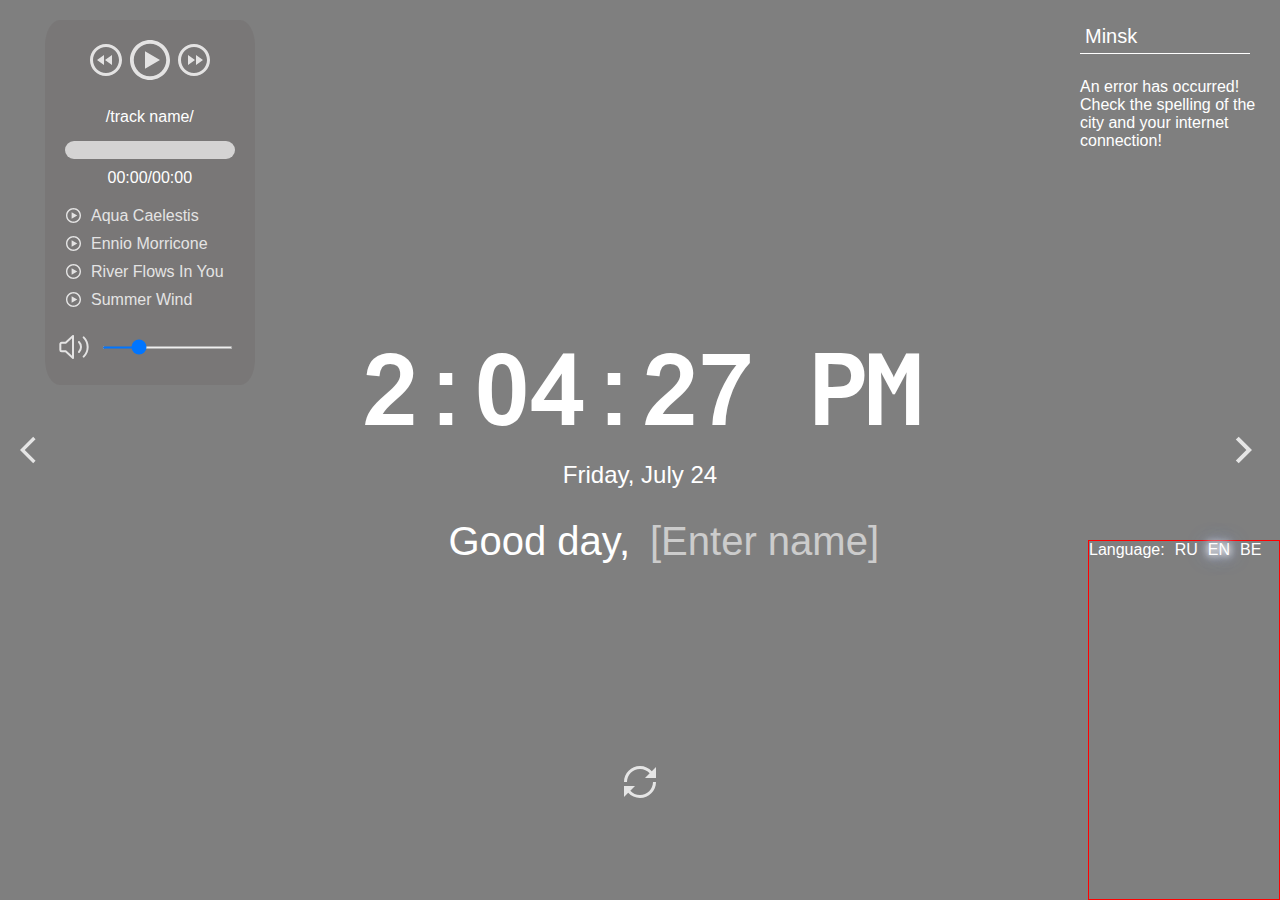
==== momentum/index.html @ e4da8e30 "feat: add settings block" ====
<!DOCTYPE html>
<html lang="en">
<head>
  <meta charset="UTF-8" />
  <meta name="viewport" content="width=device-width, initial-scale=1.0" />
  <link href="assets/favicon.ico" rel="shortcut icon" />
  <link rel="stylesheet" href="css/owfont-regular.css" />
  <link rel="stylesheet" href="css/style.css" />
  <title>momentum</title>
</head>
<body>
  	<header class="header">
		<div class="player">
			<audio src="" class="audio"></audio>
			<div class="player-controls">
				<button class="play-prev player-icon"></button>
				<button class="play player-icon"></button>
				<button class="play-next player-icon"></button>
			</div>
			<div class="track-name">/track name/</div>
			<div class="progress-container">
				<div class="progress-bar"></div>
			</div>
			<div class="audio-time">
				00:00/00:00
			</div>
			<ul class="play-list"></ul>
			<div class="volume-control">
				<button class="mute"></button>
				<input type="range" class="volume-progress" value="25">
			</div>
		</div>
		<div class="weather">
			<input type="text" class="city" placeholder=""/>
			<i class="weather-icon owf"></i>
			<div class="weather-error"></div>
			<div class="description-container">
				<span class="temperature"></span>
				<span class="weather-description"></span>
			</div>
			<div class="wind"></div>
			<div class="humidity"></div>
    	</div>
  	</header>
 	<main class="main">
		<div class="slider-icons">
			<button class="slide-prev slider-icon"></button>
			<button class="slide-next slider-icon"></button>
		</div>
		<time class="time"></time>
		<date class="date"></date>
		<div class="greeting-container">
			<span class="greeting"></span>
			<input type="text" class="name" placeholder=""/>
		</div>
	</main>
  	<footer class="footer">
		<button class="change-quote"></button>
		<div>
			<div class="quote"></div>
			<div class="author"></div>
		</div>
		<div class="settings">
			<div class="language">
				<span>Language:</span>
				<label for="ru" class="label ru">RU</label>
				<input type="radio" name="language" id="ru" class="radio" value="ru">
				<label for="en" class="label en playing">EN</label>
				<input type="radio" name="language" id="en" class="radio" value="en" checked>
				<label for="be" class="label be">BE</label>
				<input type="radio" name="language" id="be" class="radio" value="be">
			</div>
			<div class="photo-source">

			</div>
			<div class="photo-tags">

			</div>
			<div class="show-items">

			</div>
		</div>
  	</footer>
  	<script src="js/script.js" type="module"></script>
</body>
</html>
---- momentum/css/owfont-regular.css ----
/*!
 *  owfont-regular 1.0.0 by Deniz Fuchidzhiev - http://websygen.com
 *  License - font: SIL OFL 1.1, css: MIT License
 */
/* FONT PATH
 * -------------------------- */
@font-face {
  font-family: 'owfont';
  src: url('../assets/fonts/owfont-regular.eot?v=1.0.0');
  src: url('../assets/fonts/owfont-regular.eot?#iefix&v=1.0.0') format('embedded-opentype'),
	   url('../assets/fonts/owfont-regular.woff') format('woff'),
	   url('../assets/fonts/owfont-regular.ttf') format('truetype'),
	   url('../assets/fonts/owfont-regular.svg#owf-regular') format('svg');
  font-weight: normal;
  font-style: normal;
}
.owf {
  display: inline-block;
  font: normal normal normal 14px/1 owfont;
  font-size: inherit;
  text-rendering: auto;
  -webkit-font-smoothing: antialiased;
  -moz-osx-font-smoothing: grayscale;
  transform: translate(0, 0);
}
/* makes the font 33% larger relative to the icon container */
.owf-lg {
  font-size: 1.33333333em;
  line-height: 0.75em;
  vertical-align: -15%;
}
.owf-2x {
  font-size: 2em;
}
.owf-3x {
  font-size: 3em;
}
.owf-4x {
  font-size: 4em;
}
.owf-5x {
  font-size: 5em;
}
.owf-fw {
  width: 1.28571429em;
  text-align: center;
}
.owf-ul {
  padding-left: 0;
  margin-left: 2.14285714em;
  list-style-type: none;
}
.owf-ul > li {
  position: relative;
}
.owf-li {
  position: absolute;
  left: -2.14285714em;
  width: 2.14285714em;
  top: 0.14285714em;
  text-align: center;
}
.owf-li.owf-lg {
  left: -1.85714286em;
}
.owf-border {
  padding: .2em .25em .15em;
  border: solid 0.08em #eeeeee;
  border-radius: .1em;
}
.owf-pull-right {
  float: right;
}
.owf-pull-left {
  float: left;
}
.owf.owf-pull-left {
  margin-right: .3em;
}
.owf.owf-pull-right {
  margin-left: .3em;
}

/* owfont uses the Unicode Private Use Area (PUA) to ensure screen
   readers do not read off random characters that represent icons */
   
/*   Weather Condition Codes    */
   
/*   Thunderstorm - - - - - - - - - - - - - - - - - - - - - - - - - - - - - - - - - - - -    */
   
/* thunderstorm with light rain */
.owf-200:before,
.owf-200-d:before,
.owf-200-n:before {
  content: "\EB28";
}
/* thunderstorm with rain */
.owf-201:before,
.owf-201-d:before,
.owf-201-n:before {
  content: "\EB29";
}
/* thunderstorm with heavy rain */
.owf-202:before,
.owf-202-d:before,
.owf-202-n:before {
  content: "\EB2A";
}
/*  light thunderstorm  */
.owf-210:before,
.owf-210-d:before,
.owf-210-n:before {
  content: "\EB32";
}
/*  thunderstorm  */
.owf-211:before,
.owf-211-d:before,
.owf-211-n:before {
  content: "\EB33";
}
/*   heavy thunderstorm   */
.owf-212:before,
.owf-212-d:before,
.owf-212-n:before {
  content: "\EB34";
}
/*   ragged thunderstorm   */
.owf-221:before,
.owf-221-d:before,
.owf-221-n:before {
  content: "\EB3D";
}
/*  thunderstorm with light drizzle    */
.owf-230:before,
.owf-230-d:before,
.owf-230-n:before {
  content: "\EB46";
}
/*  thunderstorm with drizzle     */
.owf-231:before,
.owf-231-d:before,
.owf-231-n:before {
  content: "\EB47";
}
/* thunderstorm with heavy drizzle     */
.owf-232:before,
.owf-232-d:before,
.owf-232-n:before {
  content: "\EB48";
}

/*   Drizzle - - - - - - - - - - - - - - - - - - - - - - - - - - - - - - - - - - - -    */

/*  light intensity drizzle */
.owf-300:before,
.owf-300-d:before,
.owf-300-n:before {
  content: "\EB8C";
}
/*  drizzle */
.owf-301:before,
.owf-301-d:before,
.owf-301-n:before {
  content: "\EB8D";
}
/*  heavy intensity drizzle  */
.owf-302:before,
.owf-302-d:before,
.owf-302-n:before {
  content: "\EB8E";
}
/*   light intensity drizzle rain  */
.owf-310:before,
.owf-310-d:before,
.owf-310-n:before {
  content: "\EB96";
}
/*  drizzle rain  */
.owf-311:before,
.owf-311-d:before,
.owf-311-n:before {
  content: "\EB97";
}
/* heavy intensity drizzle rain */
.owf-312:before,
.owf-312-d:before,
.owf-312-n:before {
  content: "\EB98";
}
/* shower rain and drizzle  */
.owf-313:before,
.owf-313-d:before,
.owf-313-n:before {
  content: "\EB99";
}
/* heavy shower rain and drizzle*/
.owf-314:before,
.owf-314-d:before,
.owf-314-n:before {
  content: "\EB9A";
}
/* shower drizzle */
.owf-321:before,
.owf-321-d:before,
.owf-321-n:before {
  content: "\EBA1";
}

/*   Rain - - - - - - - - - - - - - - - - - - - - - - - - - - - - - - - - - - - -    */

/* light rain  */
.owf-500:before,
.owf-500-d:before,
.owf-500-n:before {
  content: "\EC54";
}
/* moderate rain  */
.owf-501:before,
.owf-501-d:before,
.owf-501-n:before {
  content: "\EC55";
}
/* heavy intensity rain  */
.owf-502:before,
.owf-502-d:before,
.owf-502-n:before {
  content: "\EC56";
}
/* very heavy rain   */
.owf-503:before,
.owf-503-d:before,
.owf-503-n:before {
  content: "\EC57";
}
/* extreme rain    */
.owf-504:before,
.owf-504-d:before,
.owf-504-n:before {
  content: "\EC58";
}
/* freezing rain    */
.owf-511:before,
.owf-511-d:before,
.owf-511-n:before {
  content: "\EC5F";
}
/*  light intensity shower rain    */
.owf-520:before,
.owf-520-d:before,
.owf-520-n:before {
  content: "\EC68";
}
/* shower rain  */
.owf-521:before,
.owf-521-d:before,
.owf-521-n:before {
  content: "\EC69";
}
/*  heavy intensity shower rain  */
.owf-522:before,
.owf-522-d:before,
.owf-522-n:before {
  content: "\EC6A";
}
/* ragged shower rain  */
.owf-531:before,
.owf-531-d:before,
.owf-531-n:before {
  content: "\EC73";
}

/*   Snow - - - - - - - - - - - - - - - - - - - - - - - - - - - - - - - - - - - -    */

/* light snow  */
.owf-600:before,
.owf-600-d:before,
.owf-600-n:before {
  content: "\ECB8";
}
/*  snow  */
.owf-601:before,
.owf-601-d:before,
.owf-601-n:before {
  content: "\ECB9";
}
/*   heavy snow   */
.owf-602:before,
.owf-602-d:before,
.owf-602-n:before {
  content: "\ECBA";
}
/*  sleet  */
.owf-611:before,
.owf-611-d:before,
.owf-611-n:before {
  content: "\ECC3";
}
/*   shower sleet */
.owf-612:before,
.owf-612-d:before,
.owf-612-n:before {
  content: "\ECC4";
}
/* light rain and snow */
.owf-615:before,
.owf-615-d:before,
.owf-615-n:before {
  content: "\ECC7";
}
/* rain and snow  */
.owf-616:before,
.owf-616-d:before,
.owf-616-n:before {
  content: "\ECC8";
}
/* light shower snow  */
.owf-620:before,
.owf-620-d:before,
.owf-620-n:before {
  content: "\ECCC";
}
/* shower snow  */
.owf-621:before,
.owf-621-d:before,
.owf-621-n:before {
  content: "\ECCD";
}
/* heavy shower snow  */
.owf-622:before,
.owf-622-d:before,
.owf-622-n:before {
  content: "\ECCE";
}

/*   Atmosphere - - - - - - - - - - - - - - - - - - - - - - - - - - - - - - - - - - - -    */

/* mist */
.owf-701:before,
.owf-701-d:before,
.owf-701-n:before {
  content: "\ED1D";
}
/* smoke */
.owf-711:before,
.owf-711-d:before,
.owf-711-n:before {
  content: "\ED27";
}
/* haze */
.owf-721:before,
.owf-721-d:before,
.owf-721-n:before {
  content: "\ED31";
}
/* Sand/Dust Whirls */
.owf-731:before,
.owf-731-d:before,
.owf-731-n:before {
  content: "\ED3B";
}
/* Fog */
.owf-741:before,
.owf-741-d:before,
.owf-741-n:before {
  content: "\ED45";
}
/* sand */
.owf-751:before,
.owf-751-d:before,
.owf-751-n:before {
  content: "\ED4F";
}
/* dust */
.owf-761:before,
.owf-761-d:before,
.owf-761-n:before {
  content: "\ED59";
}
/*  VOLCANIC ASH  */
.owf-762:before,
.owf-762-d:before,
.owf-762-n:before {
  content: "\ED5A";
}
/* SQUALLS */
.owf-771:before,
.owf-771-d:before,
.owf-771-n:before {
  content: "\ED63";
}
/* TORNADO */
.owf-781:before,
.owf-781-d:before,
.owf-781-n:before {
  content: "\ED6D";
}

/*   Clouds - - - - - - - - - - - - - - - - - - - - - - - - - - - - - - - - - - - -    */

/*  sky is clear  */  /*  Calm  */
.owf-800:before,
.owf-800-d:before,
.owf-951:before,
.owf-951-d:before {
  content: "\ED80";
}
.owf-800-n:before,
.owf-951-n:before {
  content: "\F168";
}
/*  few clouds   */
.owf-801:before,
.owf-801-d:before {
  content: "\ED81";
}
.owf-801-n:before {
  content: "\F169";
}
/* scattered clouds */
.owf-802:before,
.owf-802-d:before {
  content: "\ED82";
}
.owf-802-n:before {
  content: "\F16A";
}
/* broken clouds  */
.owf-803:before,
.owf-803-d:before,
.owf-803-n:before {
  content: "\ED83";
}
/* overcast clouds  */
.owf-804:before,
.owf-804-d:before,
.owf-804-n:before {
  content: "\ED84";
}

/*   Extreme - - - - - - - - - - - - - - - - - - - - - - - - - - - - - - - - - - - -    */

/* tornado  */
.owf-900:before,
.owf-900-d:before,
.owf-900-n:before {
  content: "\EDE4";
}
/*  tropical storm  */
.owf-901:before,
.owf-901-d:before,
.owf-901-n:before {
  content: "\EDE5";
}
/* hurricane */
.owf-902:before,
.owf-902-d:before,
.owf-902-n:before {
  content: "\EDE6";
}
/* cold */
.owf-903:before,
.owf-903-d:before,
.owf-903-n:before {
  content: "\EDE7";
}
/* hot */
.owf-904:before,
.owf-904-d:before,
.owf-904-n:before {
  content: "\EDE8";
}
/* windy */
.owf-905:before,
.owf-905-d:before,
.owf-905-n:before {
  content: "\EDE9";
}
/* hail */
.owf-906:before,
.owf-906-d:before,
.owf-906-n:before {
  content: "\EDEA";
}

/*   Additional - - - - - - - - - - - - - - - - - - - - - - - - - - - - - - - - - - - -    */

/* Setting */
.owf-950:before,
.owf-950-d:before,
.owf-950-n:before {
  content: "\EE16";
}
/*  Light breeze  */
.owf-952:before,
.owf-952-d:before,
.owf-952-n:before {
  content: "\EE18";
}
/*  Gentle Breeze  */
.owf-953:before,
.owf-953-d:before,
.owf-953-n:before {
  content: "\EE19";
}
/*  Moderate breeze  */
.owf-954:before,
.owf-954-d:before,
.owf-954-n:before {
  content: "\EE1A";
}
/* Fresh Breeze  */
.owf-955:before,
.owf-955-d:before,
.owf-955-n:before {
  content: "\EE1B";
}
/* Strong  Breeze  */
.owf-956:before,
.owf-956-d:before,
.owf-956-n:before {
  content: "\EE1C";
}
/* High wind, near gale  */
.owf-957:before,
.owf-957-d:before,
.owf-957-n:before {
  content: "\EE1D";
}
/* Gale */
.owf-958:before,
.owf-958-d:before,
.owf-958-n:before {
  content: "\EE1E";
}
/*  Severe Gale  */
.owf-959:before,
.owf-959-d:before,
.owf-959-n:before {
  content: "\EE1F";
}
/* Storm */
.owf-960:before,
.owf-960-d:before,
.owf-960-n:before {
  content: "\EE20";
}
/*  Violent Storm  */
.owf-961:before,
.owf-961-d:before,
.owf-961-n:before {
  content: "\EE21";
}
/* Hurricane */
.owf-962:before,
.owf-962-d:before,
.owf-962-n:before {
  content: "\EE22";
}
---- momentum/css/style.css ----
@font-face {
  font-family: 'Arial-MT';
  src: url("../assets/fonts/Arial-MT.woff"); /* Путь к файлу со шрифтом */
 }

* {
  box-sizing: border-box;
  margin: 0;
  padding: 0;
}

body {
  width: 100%;	
  min-width: 480px;
  min-height: 100vh;
  font-family: 'Arial', sans-serif;
  font-size: 16px;
  color: #fff;
  text-align: center;
  background: url() center/cover no-repeat, rgba(0, 0, 0, 0.5);
  background-blend-mode: multiply;
  transition: background-image 1s ease-in-out;
}

.header {
  display: flex;
  justify-content: space-between;
  align-items: flex-start;
  width: 100%;
  height: 30vh;
  min-height: 220px;  
  padding: 20px;
}
.player {
	position: relative;
	left: 2%;
	z-index: 1;
	display: flex;
	flex-direction: column;
	align-items: center;
	background: rgba(112, 105, 105, 0.349);
	border-radius: 7%;
	padding: 20px;
}
.player-controls {
  display: flex;
  align-items: center;
  justify-content: space-between;
  width: 120px;
  margin-bottom: 28px;
}

.progress-container {
	width: 100%;
	height: 2vh;
	background: #ffffffad;
	border-radius: 10px;
	margin: 15px 0 10px;
	display: flex;
	align-items: center;
	padding: 0;
	cursor: pointer;
}

.progress-bar {
	margin: 0 3px;
	height: 1.5vh;
	border-radius: 10px;
	background: #3469f0;
}

.play-list {
  	text-align: left;
	margin: 15px 0;
}

.play-item {
  position: relative;
  padding: 5px;
  padding-left: 20px;
  list-style: none;
  opacity: .8;
  cursor: pointer;
  transition: 0.7s;
}

.playing {
	text-shadow: 
	0 0 7px #ffffff,
    0 0 10px #ffffff,
    0 0 15px #ffffff,
    0 0 20px #3469f0;
}
.volume-control {
	width: 100%;
	height: 4vh;
	display: flex;
	justify-content: space-between;
	align-items: center;
	gap: 5px;
}

.mute {
	background: url('../assets/svg/unmute_white.svg') center/cover no-repeat;
	flex: 1 0 25%;
	margin-left: -7%;
}

.unmute {
	background: url('../assets/svg/mute_white.svg') center/cover no-repeat;
}

.volume-container {
	flex: 4 0 70%;
	height: 2vh;
	border-radius: 10px;
	background: #ffffffad;
	cursor: pointer;
	display: flex;
	align-items: center;
}

.volume-progress {
	width: 100%;
	margin: 0 2px;
	height: 3px;
	border-radius: 10px;
	background: #3469f0;
	cursor: pointer;
}

.play-item:hover {
  opacity: 1;
}

.play-item::before {
  content: '';  
  background: url("../assets/svg/play.svg") center / 15px no-repeat;
  display: inline-block;
  width: 15px;
  height: 15px;
  position: absolute;
  left: -5px;
  top: 6px;
}

.playing::before {
	background: url("../assets/svg/pause.svg") center / 15px no-repeat;
}

.item-active::before {
  color: #C5B358;
}

.player-icon,
.slider-icon,
.mute,
.change-quote {
  width: 32px;
  height: 32px;
  background-size: 32px 32px;
  background-position: center center;
  background-repeat: no-repeat;
  background-color: transparent;
  border: 0;
  outline: 0;
  opacity: .8;
  cursor: pointer;
  transition: .3s;  
}

.player-icon:hover,
.slider-icon:hover,
.change-quote:hover {
  opacity: 1;
}

.player-icon:active,
.slider-icon:active,
.change-quote:active {
  border: 0;
  outline: 0;  
  transform: scale(1.1);
}

.play {
  width: 40px;
  height: 40px;
  background-size: 40px 40px;
  background-image: url("../assets/svg/play.svg");
}

.pause {
  background-image: url("../assets/svg/pause.svg");
}

.play-prev {
  background-image: url("../assets/svg/play-prev.svg");
}

.play-next {
  background-image: url("../assets/svg/play-next.svg");
}

.weather {
  display: flex;
  flex-direction: column;
  justify-content: space-between;
  align-items: flex-start;
  row-gap: 5px;
  width: 180px;
  min-height: 180px;  
  text-align: left;
}

.weather-error {
  margin-top: -10px;
}

.description-container {
  display: flex;
  flex-wrap: wrap;
  justify-content: flex-start;
  align-items: center;
  column-gap: 12px;
}

.weather-icon {
  font-size: 44px;
}

.city {
  width: 170px;
  height: 34px;
  padding: 5px;
  font-size: 20px;
  line-height: 24px;
  color: #fff;  
  border: 0;
  outline: 0;
  border-bottom: 1px solid #fff;
  background-color: transparent;
}

.city::placeholder {  
  font-size: 20px;
  color: #fff;
  opacity: .6;
}

.main {
  position: relative;
  display: flex;
  flex-direction: column;
  justify-content: center;
  align-items: center;
  width: 100%;
  height: 40vh;
  min-height: 260px;  
  padding: 20px;
}

.slider-icon {
  position: absolute;
  top: 50%;
  margin-top: -16px;
  cursor: pointer;
}

.slide-prev {
  left: 20px;
  background-image: url("../assets/svg/slider-prev.svg");
}

.slide-next {
  right: 20px;
  background-image: url("../assets/svg/slider-next.svg");
}

.time {
  min-height: 124px;
  margin-bottom: 10px;
  font-family: 'Arial-MT';
  font-size: 100px;
  letter-spacing: -4px;  
}

.date {
  min-height: 28px;
  font-size: 24px;
  margin-bottom: 20px;
}

.greeting-container {
  display: flex;
  flex-wrap: wrap;
  justify-content: stretch;
  align-items: center;
  min-height: 48px;
  width: 100vw;
  font-size: 40px;
}

.greeting {
  flex: 1;  
  padding: 10px;
  text-align: right;
}

.name {
  flex: 1;
  max-width: 50%;
  padding: 10px;
  font-size: 40px;
  text-align: left;
  color: #fff;
  background-color: transparent;
  border: 0;
  outline: 0;
}

.name::placeholder {
  color: #fff;
  opacity: .6;
}

.footer {
  display: flex;
  flex-direction: column;
  justify-content: flex-end;
  align-items: center;
  width: 100%;
  height: 30vh;
  min-height: 160px;  
  padding: 20px;
}

.change-quote {
  margin-bottom: 30px;
  background-image: url("../assets/svg/reload.svg");
  transition: all 0.5s ease-in-out;
}

.change-quote.active {
	transform: rotate(0.5turn);
}

.quote {
  min-height: 32px;
  font-style: italic;
}

.author {
  min-height: 20px;
}

.settings {
	position: absolute;
	bottom: 0;
	right: 0;
	width: 15%;
	height: 40vh;
	border: 1px solid red;
	display: flex;
}

.language {
	display: flex;
	justify-content: space-around;
	gap: 10px;
}
.radio {
	display: none;
}

@media (max-width: 768px) {
  .time {
    min-height: 80px;
    font-size: 72px;    
  }

  .greeting-container {
    min-height: 40px;
    font-size: 32px;
  }

  .greeting {
    padding: 5px;
  }

  .name {
    font-size: 32px;
    padding: 5px;
  }
}
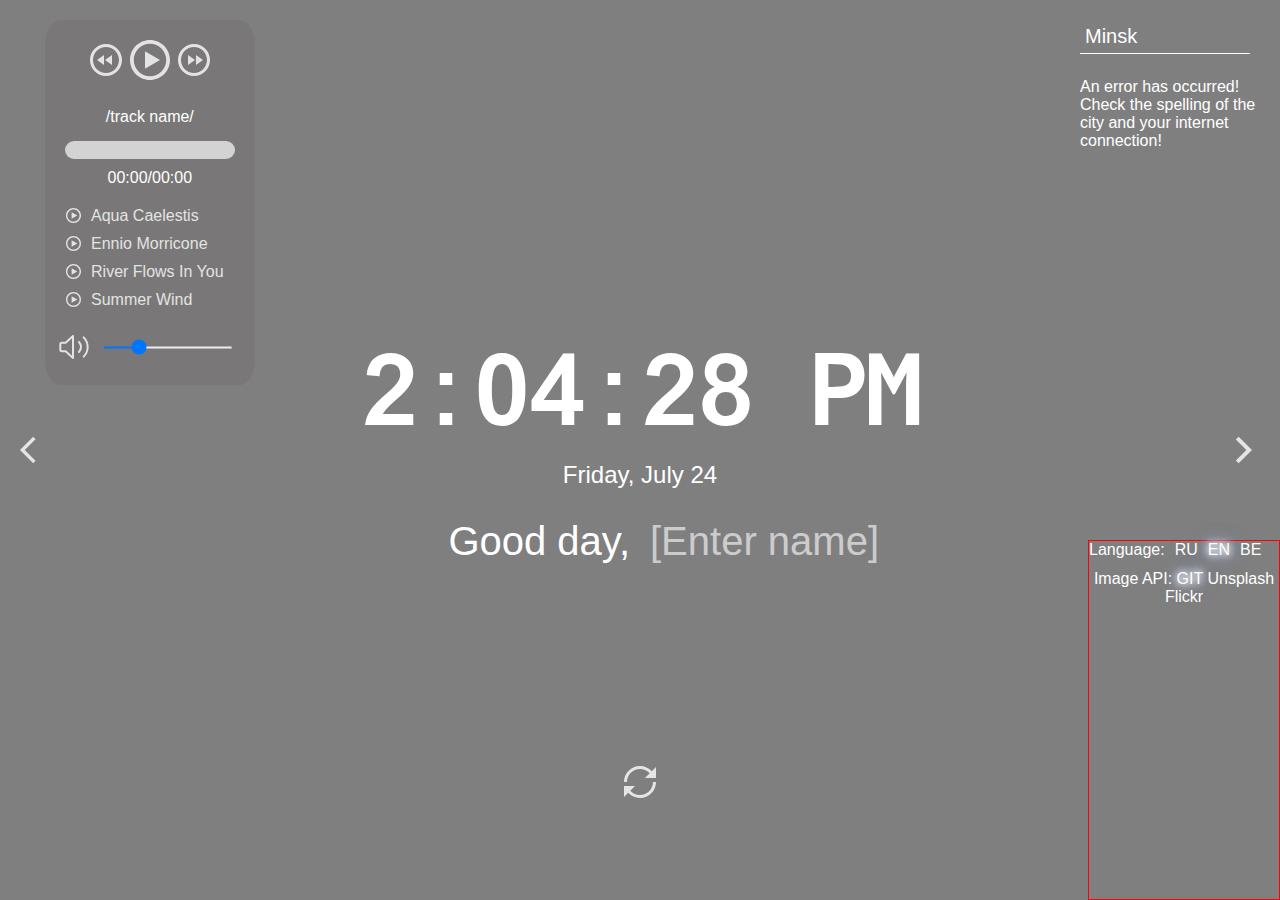
==== commit b96b1d22: "feat: add setting for api" ====
--- a/momentum/index.html
+++ b/momentum/index.html
@@ -63,15 +63,21 @@
 		<div class="settings">
 			<div class="language">
 				<span>Language:</span>
-				<label for="ru" class="label ru">RU</label>
-				<input type="radio" name="language" id="ru" class="radio" value="ru">
-				<label for="en" class="label en playing">EN</label>
-				<input type="radio" name="language" id="en" class="radio" value="en" checked>
-				<label for="be" class="label be">BE</label>
-				<input type="radio" name="language" id="be" class="radio" value="be">
+				<label for="ru" class="language-label ru">RU</label>
+				<input type="radio" name="language" id="ru" class="language-radio" value="ru">
+				<label for="en" class="language-label en playing">EN</label>
+				<input type="radio" name="language" id="en" class="language-radio" value="en" checked>
+				<label for="be" class="language-label be">BE</label>
+				<input type="radio" name="language" id="be" class="language-radio" value="be">
 			</div>
 			<div class="photo-source">
-
+				<span>Image API:</span>
+				<label for="git" class="api-label git playing">GIT</label>
+				<input type="radio" name="api" id="git" class="api-radio" value="Git" checked>
+				<label for="unsplash" class="api-label unsplash ">Unsplash</label>
+				<input type="radio" name="api" id="unsplash" class="api-radio" value="Unsplash">
+				<label for="flickr" class="api-label flickr">Flickr</label>
+				<input type="radio" name="api" id="flickr" class="api-radio" value="Flickr">
 			</div>
 			<div class="photo-tags">
 
--- a/momentum/css/style.css
+++ b/momentum/css/style.css
@@ -362,14 +362,20 @@
 	height: 40vh;
 	border: 1px solid red;
 	display: flex;
+	flex-direction: column;
+	align-items: start;
+	gap: 3%;
+
 }
 
 .language {
 	display: flex;
+	flex-wrap: wrap;
 	justify-content: space-around;
 	gap: 10px;
 }
-.radio {
+.language-radio,
+.api-radio {
 	display: none;
 }
 
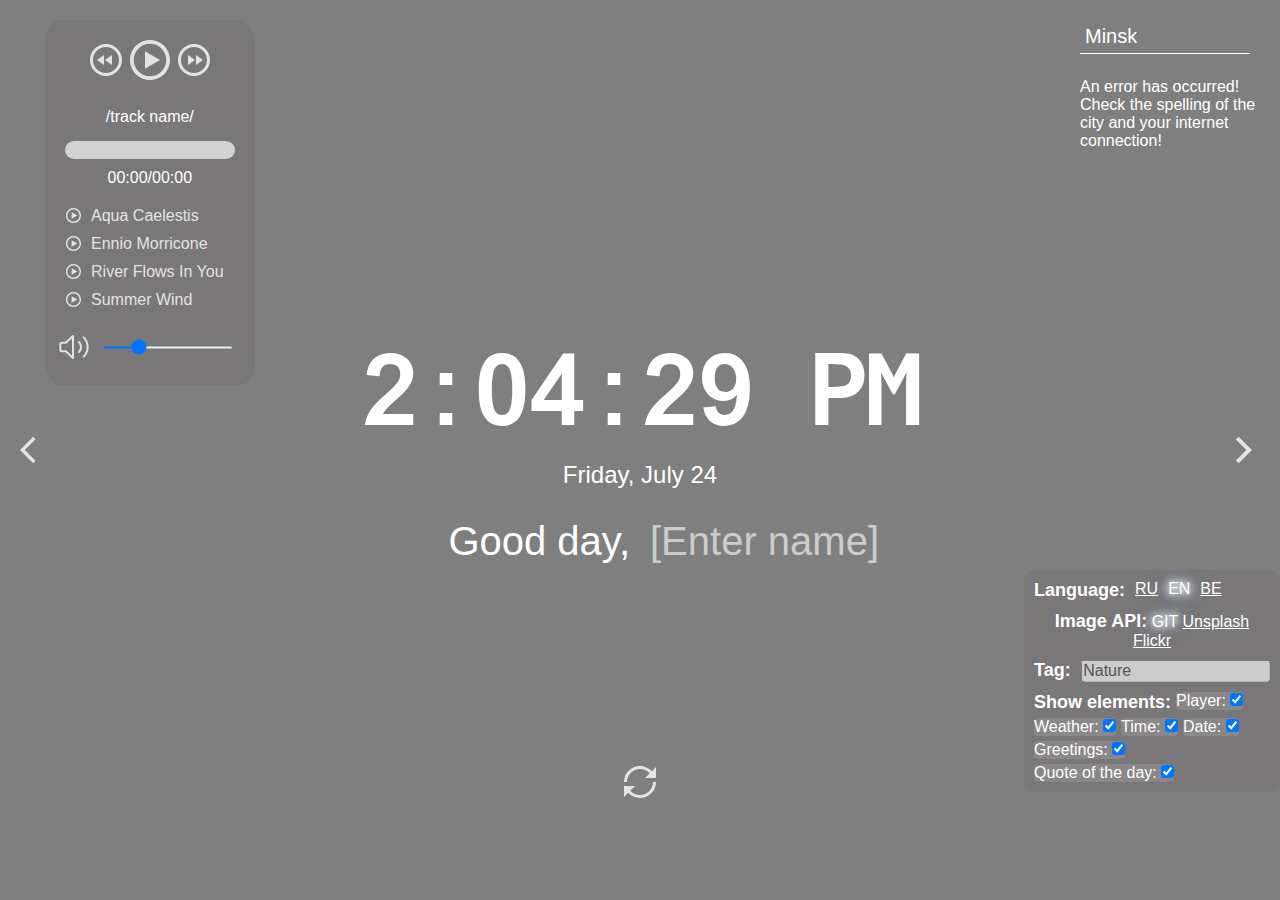
==== commit 43561a32: "feat: add more settings" ====
--- a/momentum/index.html
+++ b/momentum/index.html
@@ -60,9 +60,10 @@
 			<div class="quote"></div>
 			<div class="author"></div>
 		</div>
+	</footer>
 		<div class="settings">
 			<div class="language">
-				<span>Language:</span>
+				<span class="set">Language:</span>
 				<label for="ru" class="language-label ru">RU</label>
 				<input type="radio" name="language" id="ru" class="language-radio" value="ru">
 				<label for="en" class="language-label en playing">EN</label>
@@ -71,7 +72,7 @@
 				<input type="radio" name="language" id="be" class="language-radio" value="be">
 			</div>
 			<div class="photo-source">
-				<span>Image API:</span>
+				<span class="set">Image API:</span>
 				<label for="git" class="api-label git playing">GIT</label>
 				<input type="radio" name="api" id="git" class="api-radio" value="Git" checked>
 				<label for="unsplash" class="api-label unsplash ">Unsplash</label>
@@ -80,13 +81,32 @@
 				<input type="radio" name="api" id="flickr" class="api-radio" value="Flickr">
 			</div>
 			<div class="photo-tags">
-
+				<span class="set">Tag:</span>
+				<input type="text" class="search" placeholder="[Enter API tag]" value="Nature">
 			</div>
 			<div class="show-items">
-
+				<span class="set">Show elements:</span>
+				<label for="playerBlock" class="hide-label">Player: 
+					<input type="checkbox" class="player-hider" checked>
+				</label>
+				<label for="playerBlock" class="hide-label">Weather: 
+					<input type="checkbox" class="weather-hider" checked>
+				</label>
+				<label for="playerBlock" class="hide-label">Time: 
+					<input type="checkbox" class="time-hider" checked>
+				</label>
+				<label for="playerBlock" class="hide-label">Date:
+					<input type="checkbox" class="date-hider" checked>
+				</label>
+				<label for="playerBlock" class="hide-label">Greetings:
+					<input type="checkbox" class="greeting-hider" checked>
+				</label>
+				<label for="playerBlock" class="hide-label">Quote of the day:
+					<input type="checkbox" class="footer-hider" checked>
+				</label>
 			</div>
 		</div>
-  	</footer>
+  	
   	<script src="js/script.js" type="module"></script>
 </body>
 </html>--- a/momentum/css/style.css
+++ b/momentum/css/style.css
@@ -41,6 +41,7 @@
 	background: rgba(112, 105, 105, 0.349);
 	border-radius: 7%;
 	padding: 20px;
+	transition: all 1s ease;
 }
 .player-controls {
   display: flex;
@@ -84,13 +85,6 @@
   transition: 0.7s;
 }
 
-.playing {
-	text-shadow: 
-	0 0 7px #ffffff,
-    0 0 10px #ffffff,
-    0 0 15px #ffffff,
-    0 0 20px #3469f0;
-}
 .volume-control {
 	width: 100%;
 	height: 4vh;
@@ -211,6 +205,7 @@
   width: 180px;
   min-height: 180px;  
   text-align: left;
+  transition: all 1s ease;
 }
 
 .weather-error {
@@ -283,12 +278,14 @@
   font-family: 'Arial-MT';
   font-size: 100px;
   letter-spacing: -4px;  
+  transition: all 1s ease;
 }
 
 .date {
   min-height: 28px;
   font-size: 24px;
   margin-bottom: 20px;
+  transition: all 1s ease;
 }
 
 .greeting-container {
@@ -299,6 +296,7 @@
   min-height: 48px;
   width: 100vw;
   font-size: 40px;
+  transition: all 1s ease;
 }
 
 .greeting {
@@ -333,6 +331,7 @@
   height: 30vh;
   min-height: 160px;  
   padding: 20px;
+  transition: all 1s ease;
 }
 
 .change-quote {
@@ -356,16 +355,16 @@
 
 .settings {
 	position: absolute;
-	bottom: 0;
+	bottom: 12%;
 	right: 0;
-	width: 15%;
-	height: 40vh;
-	border: 1px solid red;
+	width: 20%;
+	background: rgba(112, 105, 105, 0.349);
+	border-radius: 10px;
+	padding: 10px;
 	display: flex;
 	flex-direction: column;
-	align-items: start;
+	align-items: flex-start;
 	gap: 3%;
-
 }
 
 .language {
@@ -373,10 +372,61 @@
 	flex-wrap: wrap;
 	justify-content: space-around;
 	gap: 10px;
+	margin-bottom: 10px;
+}
+.language-label {
+	text-decoration: underline;
+}
+.photo-source {
+	margin-bottom: 10px;
+}
+.api-label {
+	text-decoration: underline;
 }
 .language-radio,
 .api-radio {
 	display: none;
+}
+.photo-tags {
+	display: flex;
+	justify-content: space-between;
+	margin-bottom: 10px;
+
+}
+.search {
+	font-family: 'Arial', sans-serif;
+	font-size: 16px;
+	width: 80%;
+}
+.search:focus {
+	outline: none;
+}
+.set {
+	font-weight: bold;
+	font-size: 18px;
+}
+.show-items {
+	display: flex;
+	flex-wrap: wrap;
+	align-items: start;
+	gap: 5px;
+}
+.hide-label {
+	background-color: #ffffff1f;
+	border-radius: 10%;
+}
+.disabled {
+	opacity: 0;
+	visibility: hidden;
+}
+
+.playing {
+	text-shadow: 
+	0 0 7px #ffffff,
+    0 0 10px #ffffff,
+    0 0 15px #ffffff,
+    0 0 20px #3469f0;
+	text-decoration: none;
 }
 
 @media (max-width: 768px) {
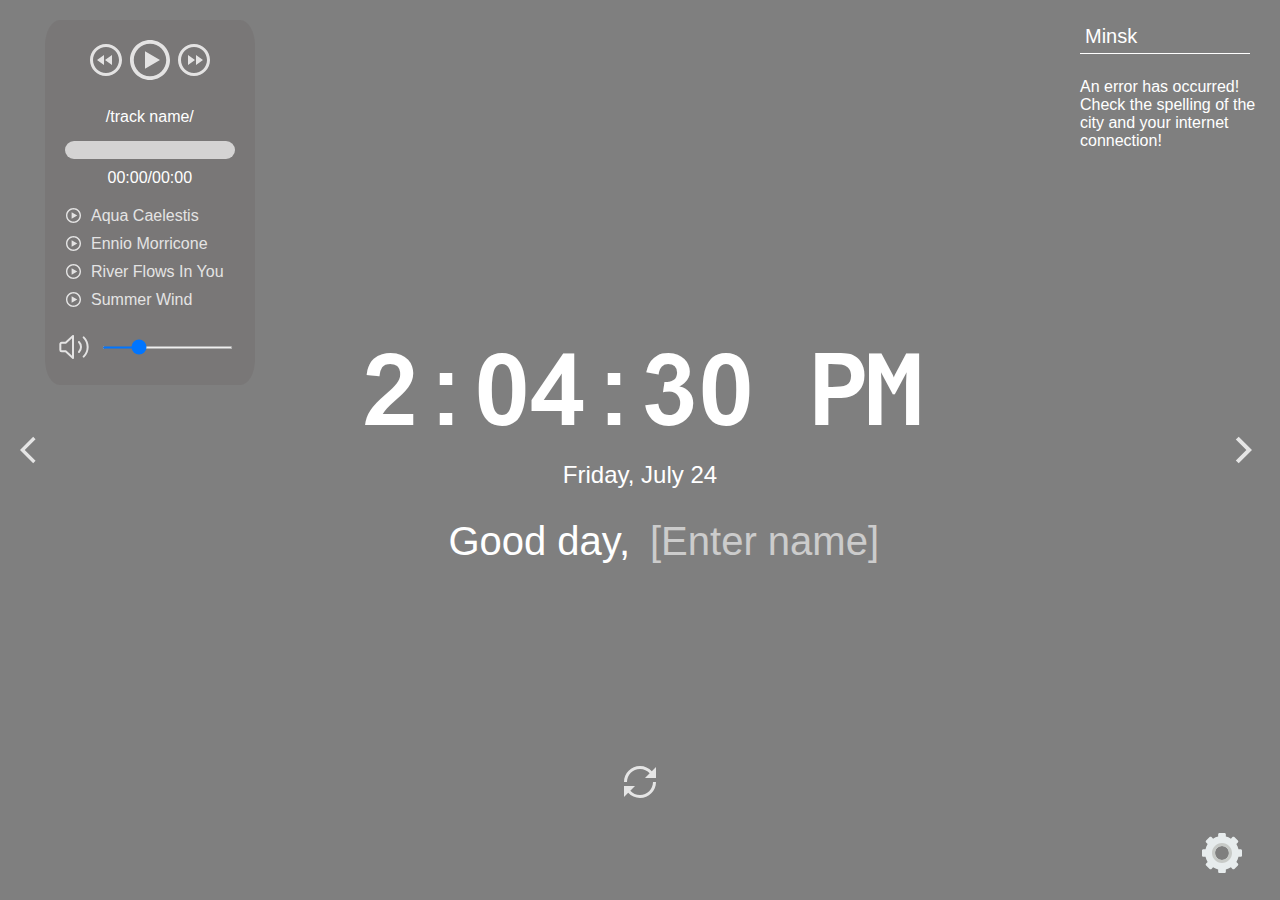
==== commit 3fef13fb: "feat: add settings hider" ====
--- a/momentum/index.html
+++ b/momentum/index.html
@@ -61,51 +61,53 @@
 			<div class="author"></div>
 		</div>
 	</footer>
-		<div class="settings">
-			<div class="language">
-				<span class="set">Language:</span>
-				<label for="ru" class="language-label ru">RU</label>
-				<input type="radio" name="language" id="ru" class="language-radio" value="ru">
-				<label for="en" class="language-label en playing">EN</label>
-				<input type="radio" name="language" id="en" class="language-radio" value="en" checked>
-				<label for="be" class="language-label be">BE</label>
-				<input type="radio" name="language" id="be" class="language-radio" value="be">
-			</div>
-			<div class="photo-source">
-				<span class="set">Image API:</span>
-				<label for="git" class="api-label git playing">GIT</label>
-				<input type="radio" name="api" id="git" class="api-radio" value="Git" checked>
-				<label for="unsplash" class="api-label unsplash ">Unsplash</label>
-				<input type="radio" name="api" id="unsplash" class="api-radio" value="Unsplash">
-				<label for="flickr" class="api-label flickr">Flickr</label>
-				<input type="radio" name="api" id="flickr" class="api-radio" value="Flickr">
-			</div>
-			<div class="photo-tags">
-				<span class="set">Tag:</span>
-				<input type="text" class="search" placeholder="[Enter API tag]" value="Nature">
-			</div>
-			<div class="show-items">
-				<span class="set">Show elements:</span>
-				<label for="playerBlock" class="hide-label">Player: 
-					<input type="checkbox" class="player-hider" checked>
-				</label>
-				<label for="playerBlock" class="hide-label">Weather: 
-					<input type="checkbox" class="weather-hider" checked>
-				</label>
-				<label for="playerBlock" class="hide-label">Time: 
-					<input type="checkbox" class="time-hider" checked>
-				</label>
-				<label for="playerBlock" class="hide-label">Date:
-					<input type="checkbox" class="date-hider" checked>
-				</label>
-				<label for="playerBlock" class="hide-label">Greetings:
-					<input type="checkbox" class="greeting-hider" checked>
-				</label>
-				<label for="playerBlock" class="hide-label">Quote of the day:
-					<input type="checkbox" class="footer-hider" checked>
-				</label>
-			</div>
+	<div class="settings">
+		<div class="language">
+			<span class="set">Language:</span>
+			<label for="ru" class="language-label ru">RU</label>
+			<input type="radio" name="language" id="ru" class="language-radio" value="ru">
+			<label for="en" class="language-label en playing">EN</label>
+			<input type="radio" name="language" id="en" class="language-radio" value="en" checked>
+			<label for="be" class="language-label be">BE</label>
+			<input type="radio" name="language" id="be" class="language-radio" value="be">
 		</div>
+		<div class="photo-source">
+			<span class="set">Image API:</span>
+			<label for="git" class="api-label git playing">GIT</label>
+			<input type="radio" name="api" id="git" class="api-radio" value="Git" checked>
+			<label for="unsplash" class="api-label unsplash ">Unsplash</label>
+			<input type="radio" name="api" id="unsplash" class="api-radio" value="Unsplash">
+			<label for="flickr" class="api-label flickr">Flickr</label>
+			<input type="radio" name="api" id="flickr" class="api-radio" value="Flickr">
+		</div>
+		<div class="photo-tags">
+			<span class="set">Tag:</span>
+			<input type="text" class="search" placeholder="[Enter API tag]" value="Nature">
+		</div>
+		<div class="show-items">
+			<span class="set">Show elements:</span>
+			<label for="playerBlock" class="hide-label">Player: 
+				<input type="checkbox" class="player-hider" checked>
+			</label>
+			<label for="playerBlock" class="hide-label">Weather: 
+				<input type="checkbox" class="weather-hider" checked>
+			</label>
+			<label for="playerBlock" class="hide-label">Time: 
+				<input type="checkbox" class="time-hider" checked>
+			</label>
+			<label for="playerBlock" class="hide-label">Date:
+				<input type="checkbox" class="date-hider" checked>
+			</label>
+			<label for="playerBlock" class="hide-label">Greetings:
+				<input type="checkbox" class="greeting-hider" checked>
+			</label>
+			<label for="playerBlock" class="hide-label">Quote of the day:
+				<input type="checkbox" class="footer-hider" checked>
+			</label>
+		</div>
+	</div>
+	<span class="show-settings"></span>
+
   	
   	<script src="js/script.js" type="module"></script>
 </body>
--- a/momentum/css/style.css
+++ b/momentum/css/style.css
@@ -20,6 +20,7 @@
   background: url() center/cover no-repeat, rgba(0, 0, 0, 0.5);
   background-blend-mode: multiply;
   transition: background-image 1s ease-in-out;
+  overflow: hidden;
 }
 
 .header {
@@ -356,7 +357,7 @@
 .settings {
 	position: absolute;
 	bottom: 12%;
-	right: 0;
+	right: -100%;
 	width: 20%;
 	background: rgba(112, 105, 105, 0.349);
 	border-radius: 10px;
@@ -365,6 +366,26 @@
 	flex-direction: column;
 	align-items: flex-start;
 	gap: 3%;
+	transition: all 0.5s ease;
+}
+.settings-hider {
+	right: 0;
+}
+
+.show-settings {
+	position: absolute;
+	bottom: 3%;
+	right: 3%;
+	background-image: url("../assets/svg/settings.svg");
+	display: inline-block;
+	width: 40px;
+	height: 40px;
+	cursor: pointer;
+	transition: 1s ease;
+}
+
+.show-settings.active {
+	transform: rotate(0.5turn);
 }
 
 .language {
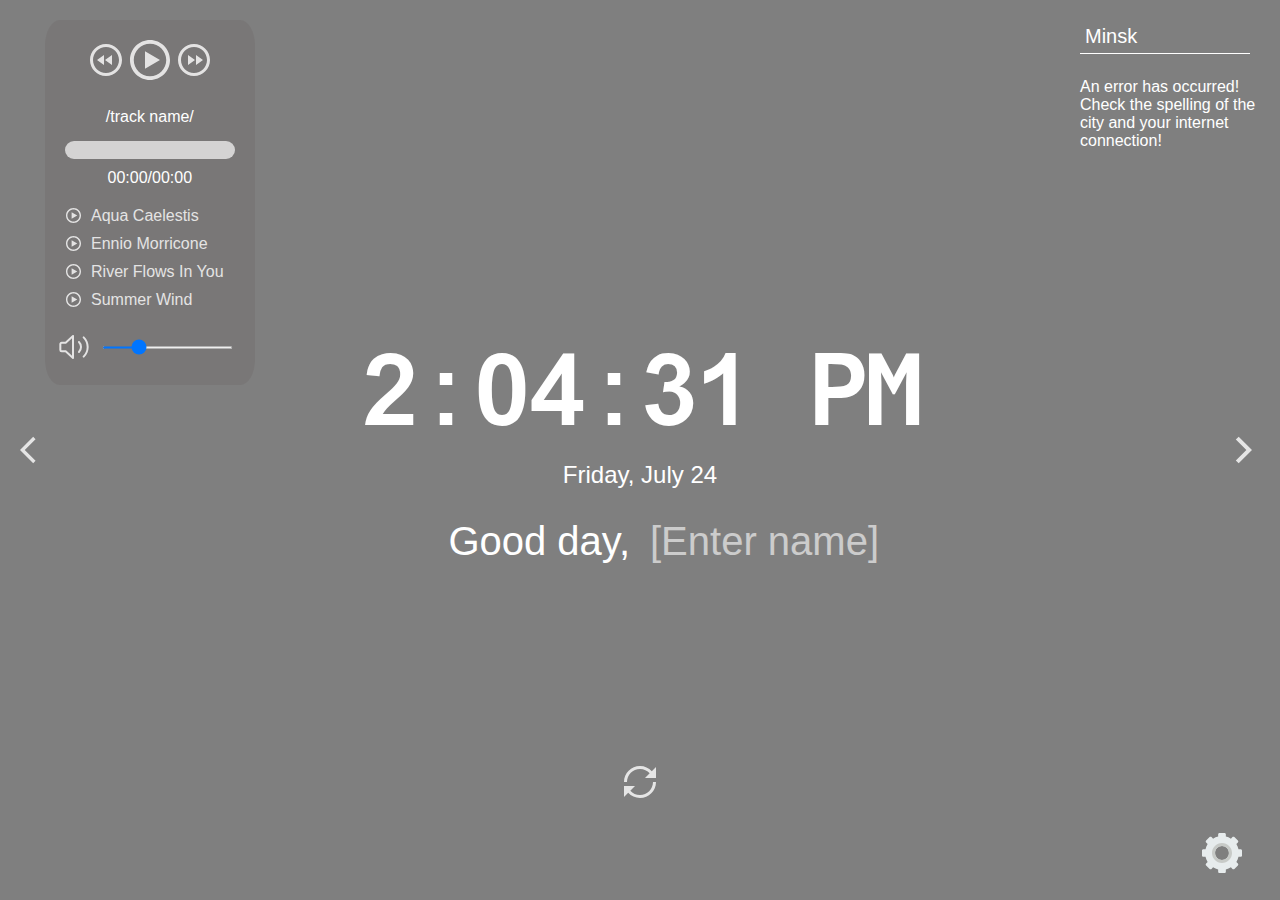
==== commit 76f130bf: "feat: figth with localstorage" ====
--- a/momentum/index.html
+++ b/momentum/index.html
@@ -63,7 +63,7 @@
 	</footer>
 	<div class="settings">
 		<div class="language">
-			<span class="set">Language:</span>
+			<span class="set set-lang">Language:</span>
 			<label for="ru" class="language-label ru">RU</label>
 			<input type="radio" name="language" id="ru" class="language-radio" value="ru">
 			<label for="en" class="language-label en playing">EN</label>
@@ -72,7 +72,7 @@
 			<input type="radio" name="language" id="be" class="language-radio" value="be">
 		</div>
 		<div class="photo-source">
-			<span class="set">Image API:</span>
+			<span class="set set-image">Image API:</span>
 			<label for="git" class="api-label git playing">GIT</label>
 			<input type="radio" name="api" id="git" class="api-radio" value="Git" checked>
 			<label for="unsplash" class="api-label unsplash ">Unsplash</label>
@@ -81,11 +81,11 @@
 			<input type="radio" name="api" id="flickr" class="api-radio" value="Flickr">
 		</div>
 		<div class="photo-tags">
-			<span class="set">Tag:</span>
+			<span class="set set-tag">Tag:</span>
 			<input type="text" class="search" placeholder="[Enter API tag]" value="Nature">
 		</div>
 		<div class="show-items">
-			<span class="set">Show elements:</span>
+			<span class="set set-show">Show elements:</span>
 			<label for="playerBlock" class="hide-label">Player: 
 				<input type="checkbox" class="player-hider" checked>
 			</label>
--- a/momentum/css/style.css
+++ b/momentum/css/style.css
@@ -357,7 +357,7 @@
 .settings {
 	position: absolute;
 	bottom: 12%;
-	right: -100%;
+	right: -50%;
 	width: 20%;
 	background: rgba(112, 105, 105, 0.349);
 	border-radius: 10px;
@@ -366,7 +366,7 @@
 	flex-direction: column;
 	align-items: flex-start;
 	gap: 3%;
-	transition: all 0.5s ease;
+	transition: all 1s ease;
 }
 .settings-hider {
 	right: 0;
@@ -417,7 +417,7 @@
 .search {
 	font-family: 'Arial', sans-serif;
 	font-size: 16px;
-	width: 80%;
+	max-width: 80%;
 }
 .search:focus {
 	outline: none;
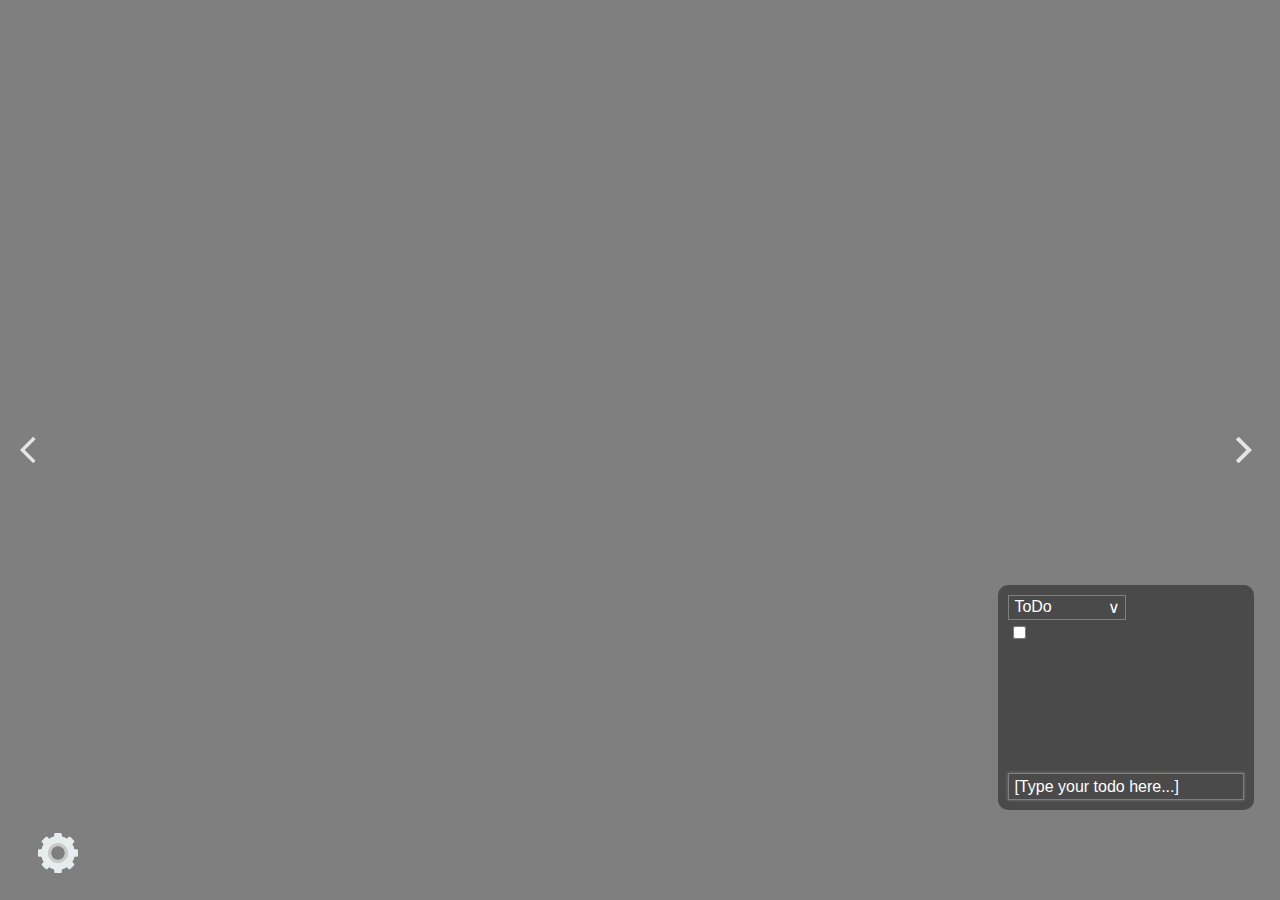
==== commit bf992c39: "init: start todo" ====
--- a/momentum/index.html
+++ b/momentum/index.html
@@ -107,6 +107,32 @@
 		</div>
 	</div>
 	<span class="show-settings"></span>
+	<div class="todo-container">
+		<div class="todo-block">
+			<div class="select">
+				<div class="select__header">
+					<div class="current-select">ToDo</div>
+					<div class="select__icon">&or;</div>
+				</div>
+				<div class="select__body">
+					<div class="select__item">ToDo</div>
+					<div class="select__item">Done</div>
+				</div>
+			</div>
+			<div class="todo-area">
+				<div class="todo-item">
+					<input type="checkbox" id="item1">
+					<label for="item"></label>
+				</div>
+			</div>
+			<div class="done-area">
+	
+			</div>
+			<div class="create-todo-container">
+				<input type="text" class="create-todo" placeholder="[Type your todo here...]">
+			</div>
+		</div>
+	</div>
 
   	
   	<script src="js/script.js" type="module"></script>
--- a/momentum/css/style.css
+++ b/momentum/css/style.css
@@ -357,9 +357,9 @@
 .settings {
 	position: absolute;
 	bottom: 12%;
-	right: -50%;
-	width: 20%;
-	background: rgba(112, 105, 105, 0.349);
+	left: -50%;
+	max-width: 30%;
+	background: rgba(62, 60, 60, 0.742);
 	border-radius: 10px;
 	padding: 10px;
 	display: flex;
@@ -369,13 +369,13 @@
 	transition: all 1s ease;
 }
 .settings-hider {
-	right: 0;
+	left: 0;
 }
 
 .show-settings {
 	position: absolute;
 	bottom: 3%;
-	right: 3%;
+	left: 3%;
 	background-image: url("../assets/svg/settings.svg");
 	display: inline-block;
 	width: 40px;
@@ -388,7 +388,8 @@
 	transform: rotate(0.5turn);
 }
 
-.language {
+.language,
+.photo-source {
 	display: flex;
 	flex-wrap: wrap;
 	justify-content: space-around;
@@ -398,9 +399,7 @@
 .language-label {
 	text-decoration: underline;
 }
-.photo-source {
-	margin-bottom: 10px;
-}
+
 .api-label {
 	text-decoration: underline;
 }
@@ -412,6 +411,7 @@
 	display: flex;
 	justify-content: space-between;
 	margin-bottom: 10px;
+	flex-wrap: wrap;
 
 }
 .search {
@@ -450,6 +450,94 @@
 	text-decoration: none;
 }
 
+.todo-container {
+}
+.todo-block {
+	position: absolute;
+	bottom: 10%;
+	right: 2%;
+	width: 20%;
+	min-height: 25%;
+	display: flex;
+	flex-direction: column;
+	align-items: stretch;
+	background-color: #3c3c3cca;
+	border-radius: 10px;
+	padding: 10px 10px;
+	transition: all 0.5s ease;
+}
+.select {
+	width: 50%;
+	position: relative;
+}
+.select__header {
+	display: flex;
+	border: 1px solid gray;
+	padding: 2px 5px;
+	cursor: pointer;
+}
+.current-select {
+}
+.select__icon {
+	margin-left: auto;
+}
+.select__body {
+	opacity: 0;
+	visibility: hidden;
+	width: 100%;
+	position: absolute;
+	top: 100%;
+	left: 0;
+	transition: all 0.5s ease;
+	background-color: #3c3c3c;
+
+}
+.select__item {
+	text-align: start;
+	width: 100%;
+	cursor: pointer;
+	border: 1px solid gray;
+	border-top: none;
+	padding: 2px 5px;
+}
+.select__item:hover {
+	background-color: #a6a6a6ba;
+}
+.todo-area,
+.done-area {
+	flex: 1 0;
+	display: flex;
+	flex-direction: column;
+	align-items: stretch;
+	padding: 5px;
+}
+.done-area {
+	display: none;
+}
+.todo-item {
+	text-align: left;
+	margin-bottom: 5px;
+
+}
+.create-todo-container {
+	display: flex;
+	justify-content: stretch;
+}
+.create-todo {
+	width: 100%;
+	height: 3vh;
+	background-color: transparent;
+	border: 1px solid gray;
+	box-shadow: 0px 0px 3px gray;
+	color: #ffffff;
+	padding: 0 5px;
+	font-size: 16px;
+}
+.create-todo::placeholder {
+	color: #ffffff;
+}
+
+
 @media (max-width: 768px) {
   .time {
     min-height: 80px;
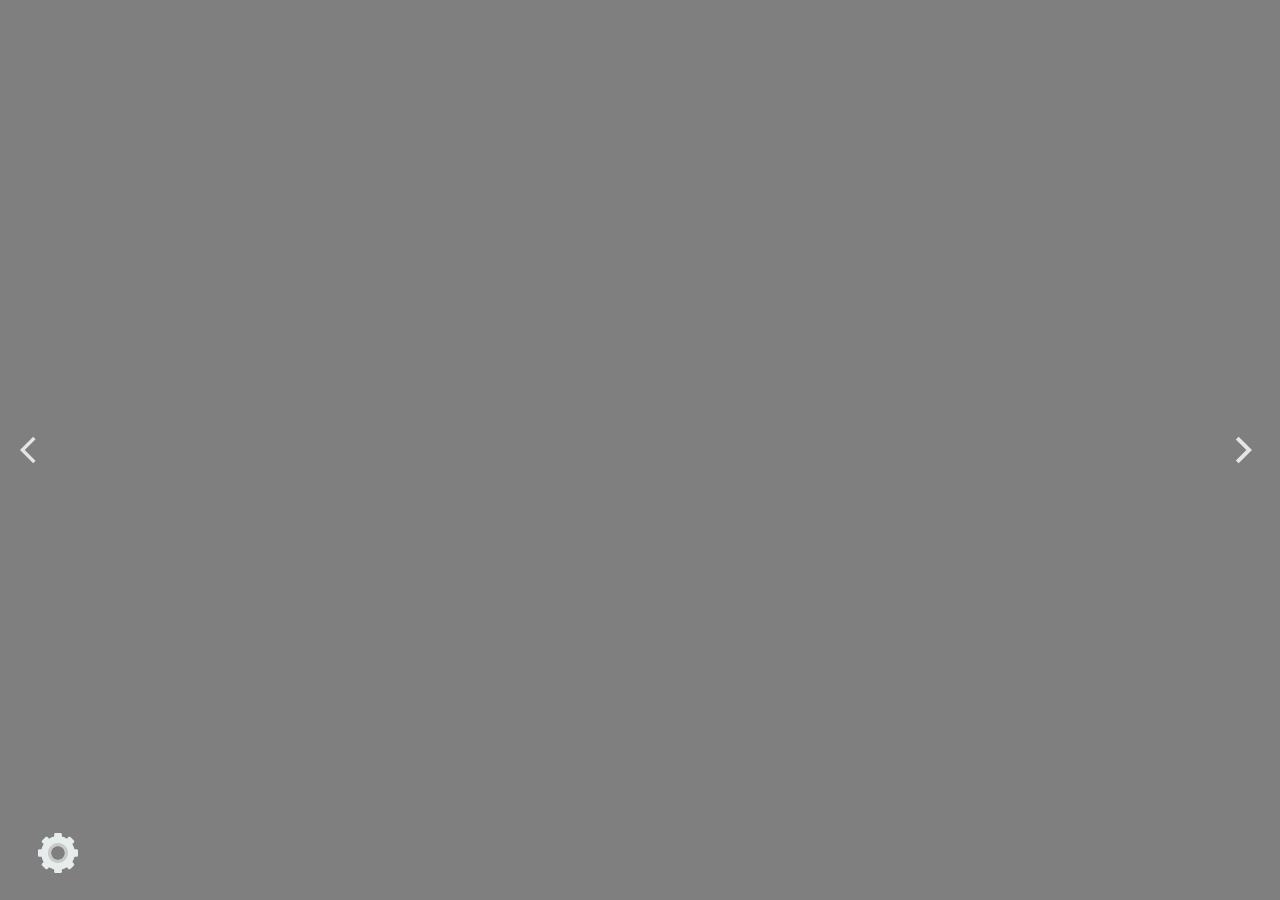
==== commit 71c2343d: "feat: finished project" ====
--- a/momentum/index.html
+++ b/momentum/index.html
@@ -107,34 +107,6 @@
 		</div>
 	</div>
 	<span class="show-settings"></span>
-	<div class="todo-container">
-		<div class="todo-block">
-			<div class="select">
-				<div class="select__header">
-					<div class="current-select">ToDo</div>
-					<div class="select__icon">&or;</div>
-				</div>
-				<div class="select__body">
-					<div class="select__item">ToDo</div>
-					<div class="select__item">Done</div>
-				</div>
-			</div>
-			<div class="todo-area">
-				<div class="todo-item">
-					<input type="checkbox" id="item1">
-					<label for="item"></label>
-				</div>
-			</div>
-			<div class="done-area">
-	
-			</div>
-			<div class="create-todo-container">
-				<input type="text" class="create-todo" placeholder="[Type your todo here...]">
-			</div>
-		</div>
-	</div>
-
-  	
   	<script src="js/script.js" type="module"></script>
 </body>
 </html>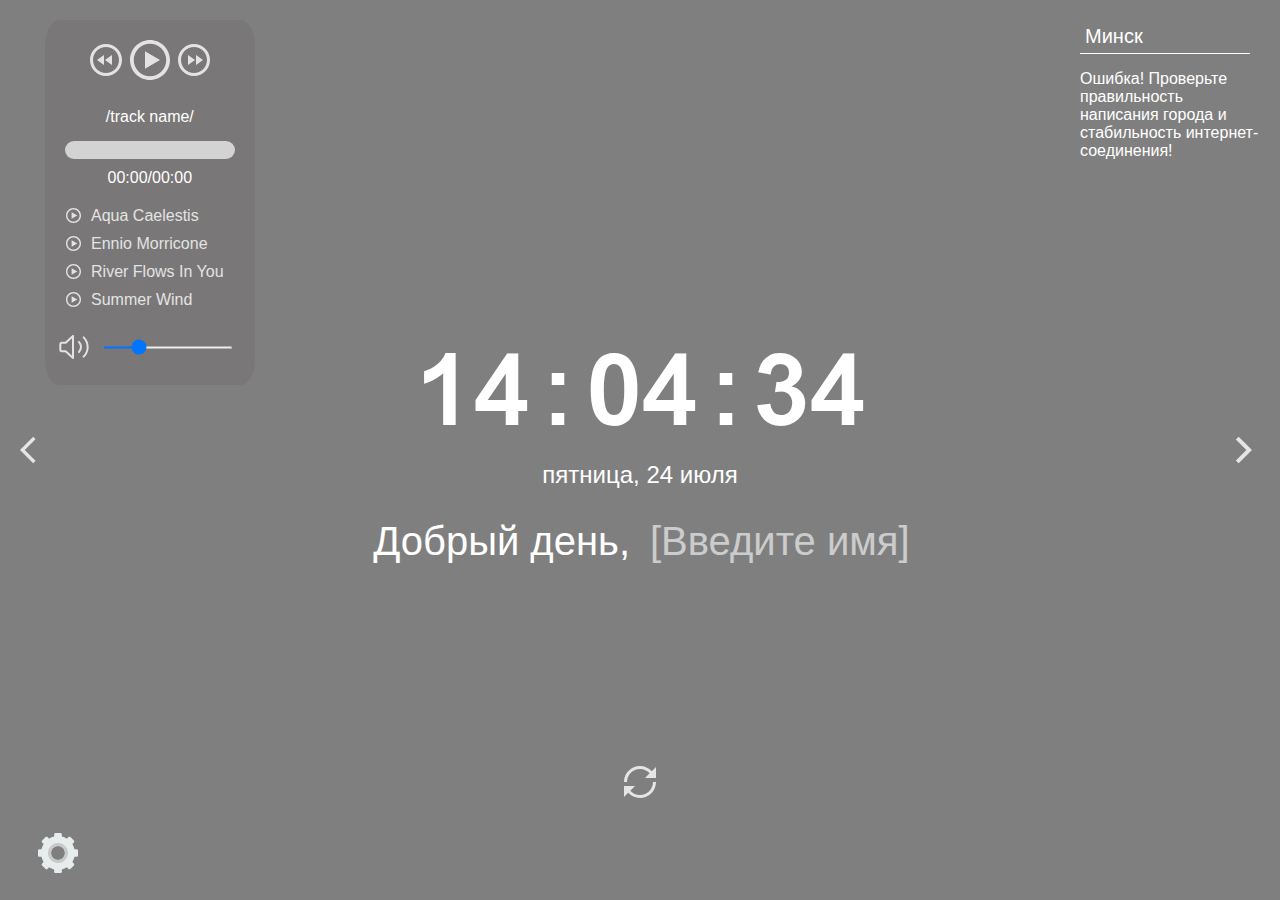
==== commit 82230b55: "fix: change default language" ====
--- a/momentum/index.html
+++ b/momentum/index.html
@@ -64,10 +64,10 @@
 	<div class="settings">
 		<div class="language">
 			<span class="set set-lang">Language:</span>
-			<label for="ru" class="language-label ru">RU</label>
-			<input type="radio" name="language" id="ru" class="language-radio" value="ru">
-			<label for="en" class="language-label en playing">EN</label>
-			<input type="radio" name="language" id="en" class="language-radio" value="en" checked>
+			<label for="ru" class="language-label ru playing">RU</label>
+			<input type="radio" name="language" id="ru" class="language-radio" value="ru" checked>
+			<label for="en" class="language-label en">EN</label>
+			<input type="radio" name="language" id="en" class="language-radio" value="en">
 			<label for="be" class="language-label be">BE</label>
 			<input type="radio" name="language" id="be" class="language-radio" value="be">
 		</div>
--- a/momentum/css/style.css
+++ b/momentum/css/style.css
@@ -450,92 +450,6 @@
 	text-decoration: none;
 }
 
-.todo-container {
-}
-.todo-block {
-	position: absolute;
-	bottom: 10%;
-	right: 2%;
-	width: 20%;
-	min-height: 25%;
-	display: flex;
-	flex-direction: column;
-	align-items: stretch;
-	background-color: #3c3c3cca;
-	border-radius: 10px;
-	padding: 10px 10px;
-	transition: all 0.5s ease;
-}
-.select {
-	width: 50%;
-	position: relative;
-}
-.select__header {
-	display: flex;
-	border: 1px solid gray;
-	padding: 2px 5px;
-	cursor: pointer;
-}
-.current-select {
-}
-.select__icon {
-	margin-left: auto;
-}
-.select__body {
-	opacity: 0;
-	visibility: hidden;
-	width: 100%;
-	position: absolute;
-	top: 100%;
-	left: 0;
-	transition: all 0.5s ease;
-	background-color: #3c3c3c;
-
-}
-.select__item {
-	text-align: start;
-	width: 100%;
-	cursor: pointer;
-	border: 1px solid gray;
-	border-top: none;
-	padding: 2px 5px;
-}
-.select__item:hover {
-	background-color: #a6a6a6ba;
-}
-.todo-area,
-.done-area {
-	flex: 1 0;
-	display: flex;
-	flex-direction: column;
-	align-items: stretch;
-	padding: 5px;
-}
-.done-area {
-	display: none;
-}
-.todo-item {
-	text-align: left;
-	margin-bottom: 5px;
-
-}
-.create-todo-container {
-	display: flex;
-	justify-content: stretch;
-}
-.create-todo {
-	width: 100%;
-	height: 3vh;
-	background-color: transparent;
-	border: 1px solid gray;
-	box-shadow: 0px 0px 3px gray;
-	color: #ffffff;
-	padding: 0 5px;
-	font-size: 16px;
-}
-.create-todo::placeholder {
-	color: #ffffff;
-}
 
 
 @media (max-width: 768px) {
